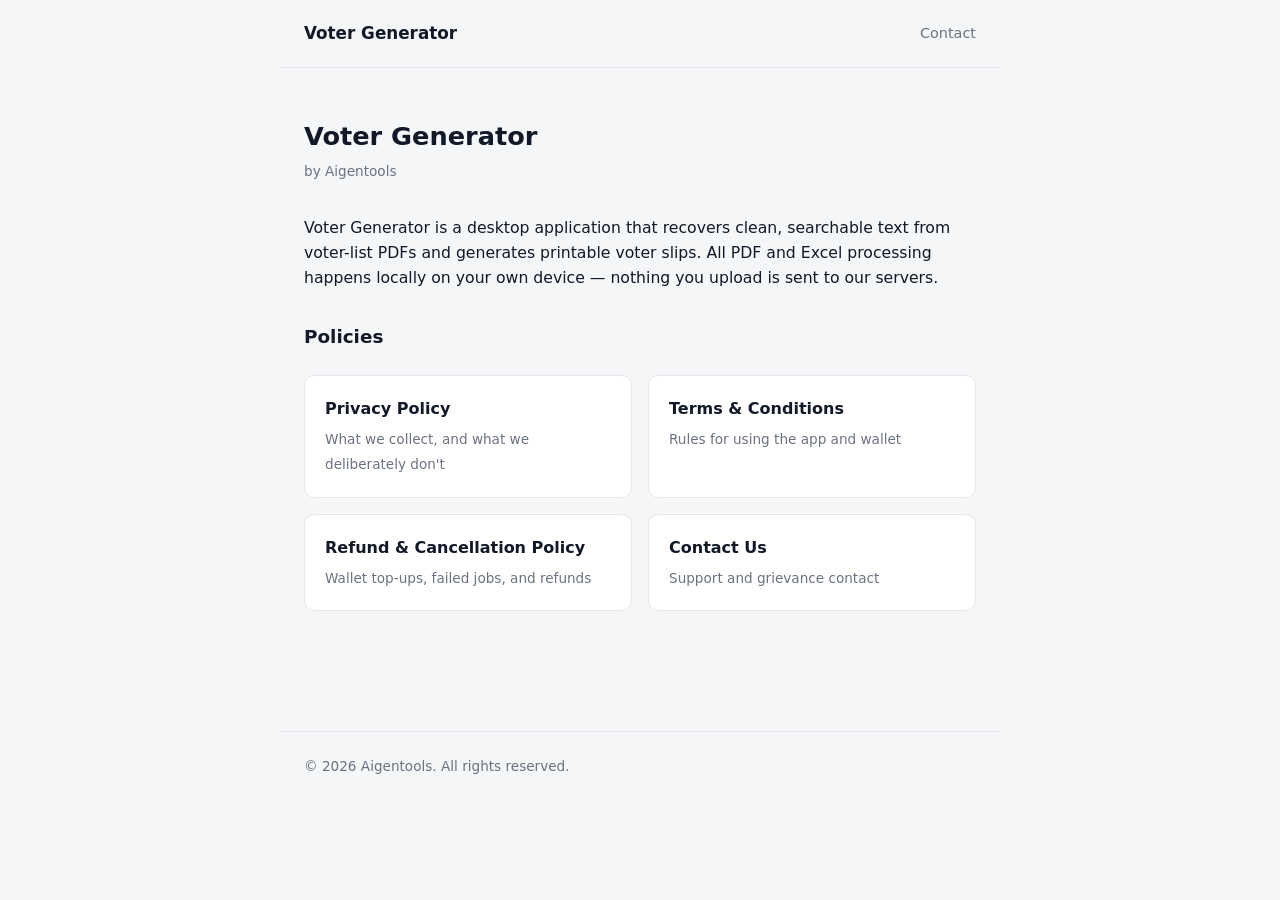
==== index.html @ 282017af "Add privacy policy, terms, refund policy, and contact page Static site for Voter Generator (publishe" ====
<!doctype html>
<html lang="en">
<head>
  <meta charset="utf-8" />
  <meta name="viewport" content="width=device-width, initial-scale=1" />
  <title>Voter Generator — Aigentools</title>
  <link rel="stylesheet" href="style.css" />
</head>
<body>
  <nav class="top">
    <a class="brand" href="index.html">Voter Generator</a>
    <div class="links">
      <a href="legal/contact-us.html">Contact</a>
    </div>
  </nav>

  <main class="wrap">
    <h1>Voter Generator</h1>
    <p class="updated">by Aigentools</p>

    <p>
      Voter Generator is a desktop application that recovers clean, searchable
      text from voter-list PDFs and generates printable voter slips. All PDF
      and Excel processing happens locally on your own device — nothing you
      upload is sent to our servers.
    </p>

    <h2>Policies</h2>
    <div class="card-grid">
      <a class="card-link" href="legal/privacy-policy.html">
        <strong>Privacy Policy</strong>
        <span>What we collect, and what we deliberately don't</span>
      </a>
      <a class="card-link" href="legal/terms-of-service.html">
        <strong>Terms &amp; Conditions</strong>
        <span>Rules for using the app and wallet</span>
      </a>
      <a class="card-link" href="legal/refund-policy.html">
        <strong>Refund &amp; Cancellation Policy</strong>
        <span>Wallet top-ups, failed jobs, and refunds</span>
      </a>
      <a class="card-link" href="legal/contact-us.html">
        <strong>Contact Us</strong>
        <span>Support and grievance contact</span>
      </a>
    </div>
  </main>

  <footer class="legal-footer">
    &copy; <span id="year"></span> Aigentools. All rights reserved.
  </footer>
  <script>
    document.getElementById("year").textContent = new Date().getFullYear();
  </script>
</body>
</html>
---- style.css ----
:root {
  color-scheme: light dark;
  --bg: #f5f6f8;
  --surface: #ffffff;
  --border: #e5e7eb;
  --text: #111827;
  --text-muted: #6b7280;
  --accent: #2563eb;
}

@media (prefers-color-scheme: dark) {
  :root {
    --bg: #0f1115;
    --surface: #171a21;
    --border: #272c37;
    --text: #e5e7eb;
    --text-muted: #9aa3b2;
    --accent: #60a5fa;
  }
}

* {
  box-sizing: border-box;
}

body {
  margin: 0;
  background: var(--bg);
  color: var(--text);
  font-family: -apple-system, BlinkMacSystemFont, "Segoe UI", system-ui, sans-serif;
  line-height: 1.6;
}

.wrap {
  max-width: 720px;
  margin: 0 auto;
  padding: 48px 24px 80px;
}

nav.top {
  display: flex;
  align-items: center;
  justify-content: space-between;
  max-width: 720px;
  margin: 0 auto;
  padding: 20px 24px;
  border-bottom: 1px solid var(--border);
}

nav.top .brand {
  font-weight: 700;
  font-size: 1.05rem;
  color: var(--text);
  text-decoration: none;
}

nav.top .links {
  display: flex;
  gap: 20px;
}

nav.top .links a {
  color: var(--text-muted);
  text-decoration: none;
  font-size: 0.9rem;
}

nav.top .links a:hover {
  color: var(--accent);
}

h1 {
  font-size: 1.6rem;
  margin: 0 0 4px;
}

.updated {
  color: var(--text-muted);
  font-size: 0.85rem;
  margin: 0 0 32px;
}

h2 {
  font-size: 1.15rem;
  margin: 32px 0 8px;
}

p, li {
  color: var(--text);
  font-size: 0.98rem;
}

ul {
  padding-left: 22px;
}

a {
  color: var(--accent);
}

.card-grid {
  display: grid;
  grid-template-columns: repeat(auto-fill, minmax(220px, 1fr));
  gap: 16px;
  margin-top: 24px;
}

.card-link {
  display: block;
  padding: 20px;
  background: var(--surface);
  border: 1px solid var(--border);
  border-radius: 10px;
  text-decoration: none;
  color: var(--text);
}

.card-link strong {
  display: block;
  margin-bottom: 4px;
  font-size: 1rem;
}

.card-link span {
  color: var(--text-muted);
  font-size: 0.85rem;
}

.card-link:hover {
  border-color: var(--accent);
}

footer.legal-footer {
  max-width: 720px;
  margin: 40px auto 0;
  padding: 24px;
  border-top: 1px solid var(--border);
  color: var(--text-muted);
  font-size: 0.85rem;
}
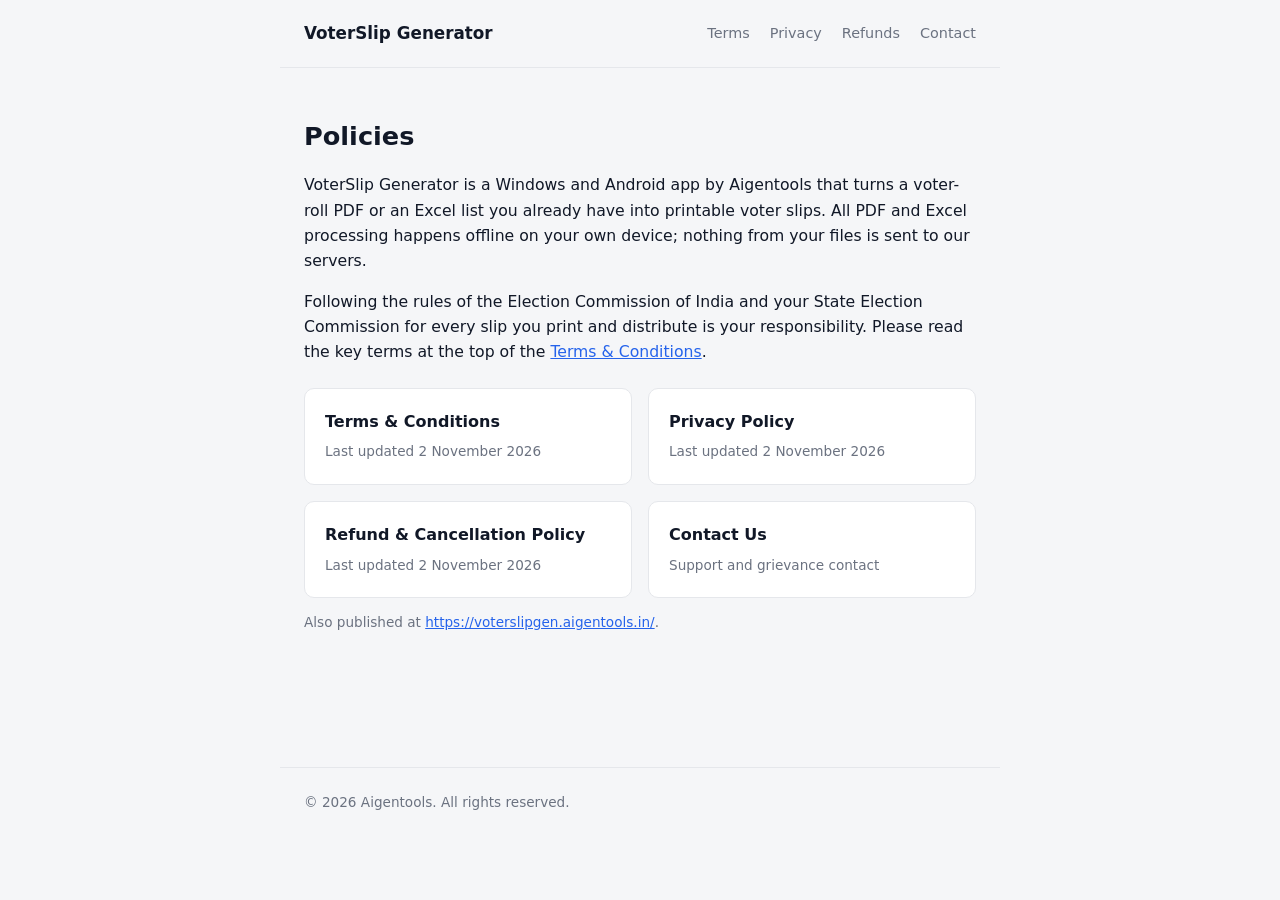
==== commit b9d9377b: "Regenerate from legal/ (terms version 2026-11-02) Every file here is now generated by legal/build.py" ====
--- a/index.html
+++ b/index.html
@@ -3,47 +3,55 @@
 <head>
   <meta charset="utf-8" />
   <meta name="viewport" content="width=device-width, initial-scale=1" />
-  <title>Voter Generator — Aigentools</title>
+  <title>Policies — VoterSlip Generator</title>
+  <meta name="description" content="Terms, privacy and refund policy for VoterSlip Generator by Aigentools." />
+  <link rel="canonical" href="https://voterslipgen.aigentools.in/" />
   <link rel="stylesheet" href="style.css" />
 </head>
 <body>
+  <!-- GENERATED by legal/build.py in mjogdand/voterslip-desktop-app from legal/. Do not edit here:
+       edit legal/ there and run legal/publish-legal-site.sh. -->
   <nav class="top">
-    <a class="brand" href="index.html">Voter Generator</a>
-    <div class="links">
-      <a href="legal/contact-us.html">Contact</a>
-    </div>
+    <a class="brand" href="index.html">VoterSlip Generator</a>
+    <div class="links"><a href="legal/terms-of-service.html">Terms</a><a href="legal/privacy-policy.html">Privacy</a><a href="legal/refund-policy.html">Refunds</a><a href="legal/contact-us.html">Contact</a></div>
   </nav>
 
   <main class="wrap">
-    <h1>Voter Generator</h1>
-    <p class="updated">by Aigentools</p>
+    <h1>Policies</h1>
 
     <p>
-      Voter Generator is a desktop application that recovers clean, searchable
-      text from voter-list PDFs and generates printable voter slips. All PDF
-      and Excel processing happens locally on your own device — nothing you
-      upload is sent to our servers.
+      VoterSlip Generator is a Windows and Android app by Aigentools that turns
+      a voter-roll PDF or an Excel list you already have into printable voter
+      slips. All PDF and Excel processing happens offline on your own device;
+      nothing from your files is sent to our servers.
+    </p>
+    <p>
+      Following the rules of the Election Commission of India and your State
+      Election Commission for every slip you print and distribute is your
+      responsibility. Please read the key terms at the top of the
+      <a href="legal/terms-of-service.html">Terms &amp; Conditions</a>.
     </p>
 
-    <h2>Policies</h2>
     <div class="card-grid">
+      <a class="card-link" href="legal/terms-of-service.html">
+        <strong>Terms &amp; Conditions</strong>
+        <span>Last updated 2 November 2026</span>
+      </a>
       <a class="card-link" href="legal/privacy-policy.html">
         <strong>Privacy Policy</strong>
-        <span>What we collect, and what we deliberately don't</span>
-      </a>
-      <a class="card-link" href="legal/terms-of-service.html">
-        <strong>Terms &amp; Conditions</strong>
-        <span>Rules for using the app and wallet</span>
+        <span>Last updated 2 November 2026</span>
       </a>
       <a class="card-link" href="legal/refund-policy.html">
         <strong>Refund &amp; Cancellation Policy</strong>
-        <span>Wallet top-ups, failed jobs, and refunds</span>
+        <span>Last updated 2 November 2026</span>
       </a>
       <a class="card-link" href="legal/contact-us.html">
         <strong>Contact Us</strong>
         <span>Support and grievance contact</span>
       </a>
     </div>
+
+    <p class="site-note">Also published at <a href="https://voterslipgen.aigentools.in/">https://voterslipgen.aigentools.in/</a>.</p>
   </main>
 
   <footer class="legal-footer">
--- a/style.css
+++ b/style.css
@@ -1,3 +1,6 @@
+/* legal.aigentools.in stylesheet. Source of truth: legal/legal-site.css in mjogdand/voterslip-desktop-app;
+   published by legal/publish-legal-site.sh. Do not edit the copy in voter-generator-legal. */
+
 :root {
   color-scheme: light dark;
   --bg: #f5f6f8;
@@ -138,3 +141,59 @@
   color: var(--text-muted);
   font-size: 0.85rem;
 }
+
+nav.top .links {
+  flex-wrap: wrap;
+  justify-content: flex-end;
+  row-gap: 4px;
+}
+
+ol {
+  padding-left: 24px;
+}
+
+h3 {
+  font-size: 1rem;
+  margin: 24px 0 8px;
+}
+
+.legal-version {
+  color: var(--text-muted);
+  font-size: 0.85rem;
+}
+
+/* Key terms: the points a user must not miss, boxed and numbered so they do
+   not read as one more paragraph of legal text. */
+.legal-key {
+  margin: 24px 0;
+  padding: 18px 22px;
+  background: #fff6e5;
+  border: 2px solid #e3a008;
+  border-left-width: 8px;
+  border-radius: 10px;
+}
+
+.legal-key h2,
+.legal-key h3 {
+  margin-top: 0;
+}
+
+.legal-key li {
+  margin-bottom: 8px;
+}
+
+.legal-key p:last-child {
+  margin-bottom: 0;
+}
+
+@media (prefers-color-scheme: dark) {
+  .legal-key {
+    background: #2a2312;
+    border-color: #d39b1c;
+  }
+}
+
+.site-note {
+  color: var(--text-muted);
+  font-size: 0.85rem;
+}
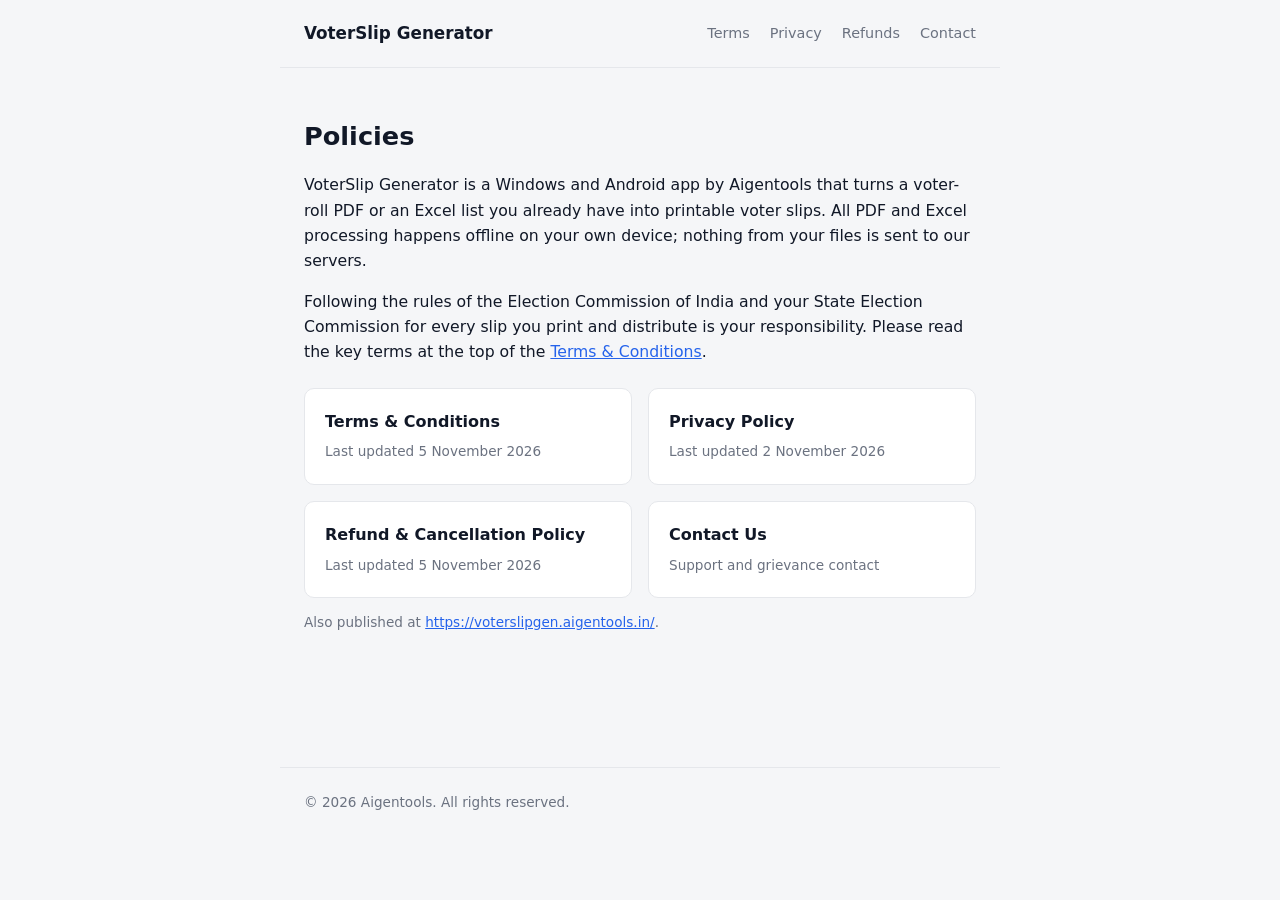
==== commit 3f14d05f: "Regenerate from legal/ (terms version 2026-11-02)" ====
--- a/index.html
+++ b/index.html
@@ -35,7 +35,7 @@
     <div class="card-grid">
       <a class="card-link" href="legal/terms-of-service.html">
         <strong>Terms &amp; Conditions</strong>
-        <span>Last updated 2 November 2026</span>
+        <span>Last updated 5 November 2026</span>
       </a>
       <a class="card-link" href="legal/privacy-policy.html">
         <strong>Privacy Policy</strong>
@@ -43,7 +43,7 @@
       </a>
       <a class="card-link" href="legal/refund-policy.html">
         <strong>Refund &amp; Cancellation Policy</strong>
-        <span>Last updated 2 November 2026</span>
+        <span>Last updated 5 November 2026</span>
       </a>
       <a class="card-link" href="legal/contact-us.html">
         <strong>Contact Us</strong>
